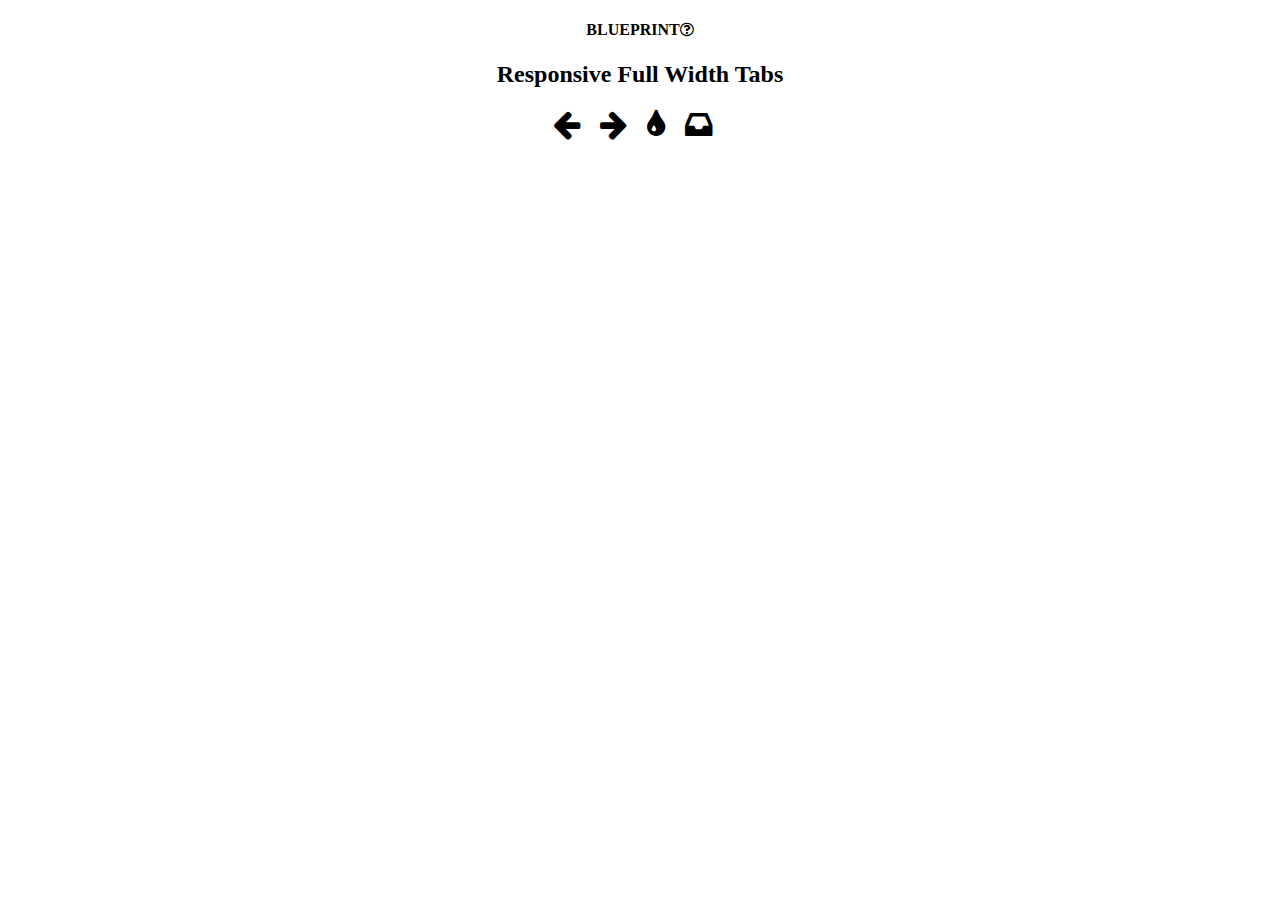
==== index.html @ 32920654 "first commit" ====
<!DOCTYPE html>
<html>
  <head>
    <meta charset="utf-8">
    <title>Sushi</title>
    <link rel="stylesheet" href="styles/font-awesome.min.css" media="screen" />
    <link rel="stylesheet" href="styles/styles.css" media="screen" />
  </head>
  <body>
    <header>
      <div class="company-name">
        <h4>BLUEPRINT<i class="fa fa-question-circle-o" aria-hidden="true"></i></h4>
      </div>
      <div class="title">
        <h2>Responsive Full Width Tabs
        </h2>

      </div>
      <div class="nav">
        <ul>
          <li><i class="fa fa-arrow-left" aria-hidden="true"></i></li>
          <li><i class="fa fa-arrow-right" aria-hidden="true"></i></li>
          <li><i class="fa fa-tint" aria-hidden="true"></i></li>
          <li><i class="fa fa-inbox" aria-hidden="true"></i></li>
      </ul>
      </div>
    </header>

  </body>
</html>
---- styles/styles.css ----
.company-name {
  text-align: center; }

.title {
  text-align: center; }

.nav {
  width: 100%; }

.nav ul {
  list-style: none;
  width: 100%;
  padding: 0;
  text-align: center; }

.nav li {
  display: inline;
  font-size: 2rem;
  letter-spacing: 1rem; }

/*# sourceMappingURL=styles.css.map */
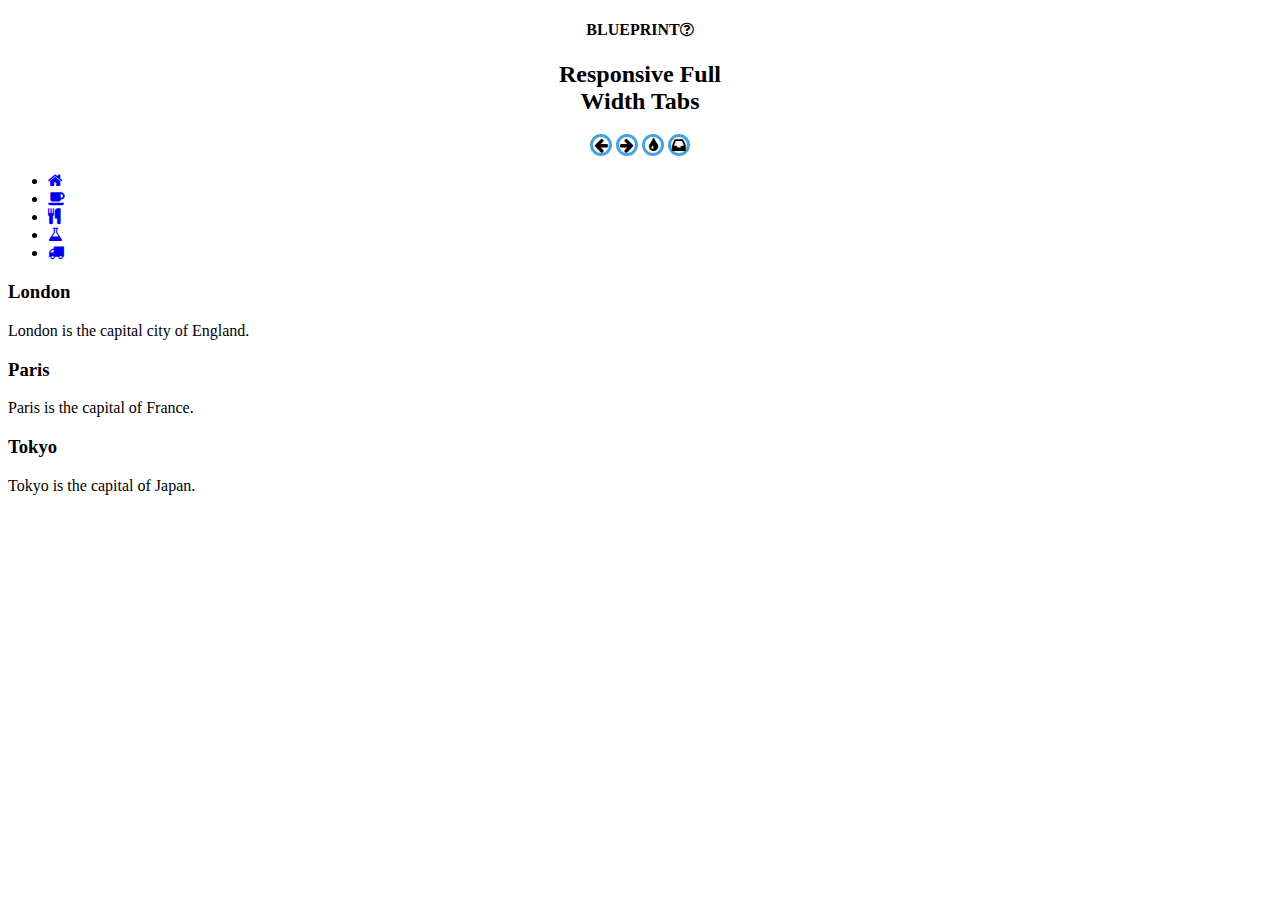
==== commit 155bf1e0: "finished header, added tab icons" ====
--- a/index.html
+++ b/index.html
@@ -4,7 +4,7 @@
     <meta charset="utf-8">
     <title>Sushi</title>
     <link rel="stylesheet" href="styles/font-awesome.min.css" media="screen" />
-    <link rel="stylesheet" href="styles/styles.css" media="screen" />
+    <link rel="stylesheet" href="styles.css" media="screen" />
   </head>
   <body>
     <header>
@@ -25,6 +25,27 @@
       </ul>
       </div>
     </header>
+    <ul class="tab">
+  <li><a href="#" class="tablinks" onclick="openCity(event, 'London')"><i class="fa fa-home" aria-hidden="true"></i></a></li>
+  <li><a href="#" class="tablinks" onclick="openCity(event, 'Paris')"><i class="fa fa-coffee" aria-hidden="true"></i></a></li>
+  <li><a href="#" class="tablinks" onclick="openCity(event, 'Tokyo')"><i class="fa fa-cutlery" aria-hidden="true"></i></a></li>
+  <li><a href="#" class="tablinks" onclick="openCity(event, 'Tokyo')"><i class="fa fa-flask" aria-hidden="true"></i></a></li>
+  <li><a href="#" class="tablinks" onclick="openCity(event, 'Tokyo')"><i class="fa fa-truck" aria-hidden="true"></i></a></li>
+</ul>
 
+<div id="London" class="tabcontent">
+  <h3>London</h3>
+  <p>London is the capital city of England.</p>
+</div>
+
+<div id="Paris" class="tabcontent">
+  <h3>Paris</h3>
+  <p>Paris is the capital of France.</p>
+</div>
+
+<div id="Tokyo" class="tabcontent">
+  <h3>Tokyo</h3>
+  <p>Tokyo is the capital of Japan.</p>
+</div>
   </body>
 </html>
--- a/styles.css
+++ b/styles.css
@@ -0,0 +1,28 @@
+.company-name {
+  text-align: center; }
+
+.title {
+  text-align: center;
+  width: 17%;
+  margin: auto;
+  /* background-color: red; */ }
+
+.nav {
+  width: 100%; }
+
+.nav ul {
+  list-style: none;
+  width: 100%;
+  padding: 0;
+  text-align: center; }
+
+.nav li {
+  display: inline-block;
+  /* font-size: 2rem; */
+  /* letter-spacing: 1rem; */
+  border: .2rem solid #47a3da;
+  border-radius: 100%;
+  width: 1rem;
+  height: 1rem; }
+
+/*# sourceMappingURL=styles.css.map */
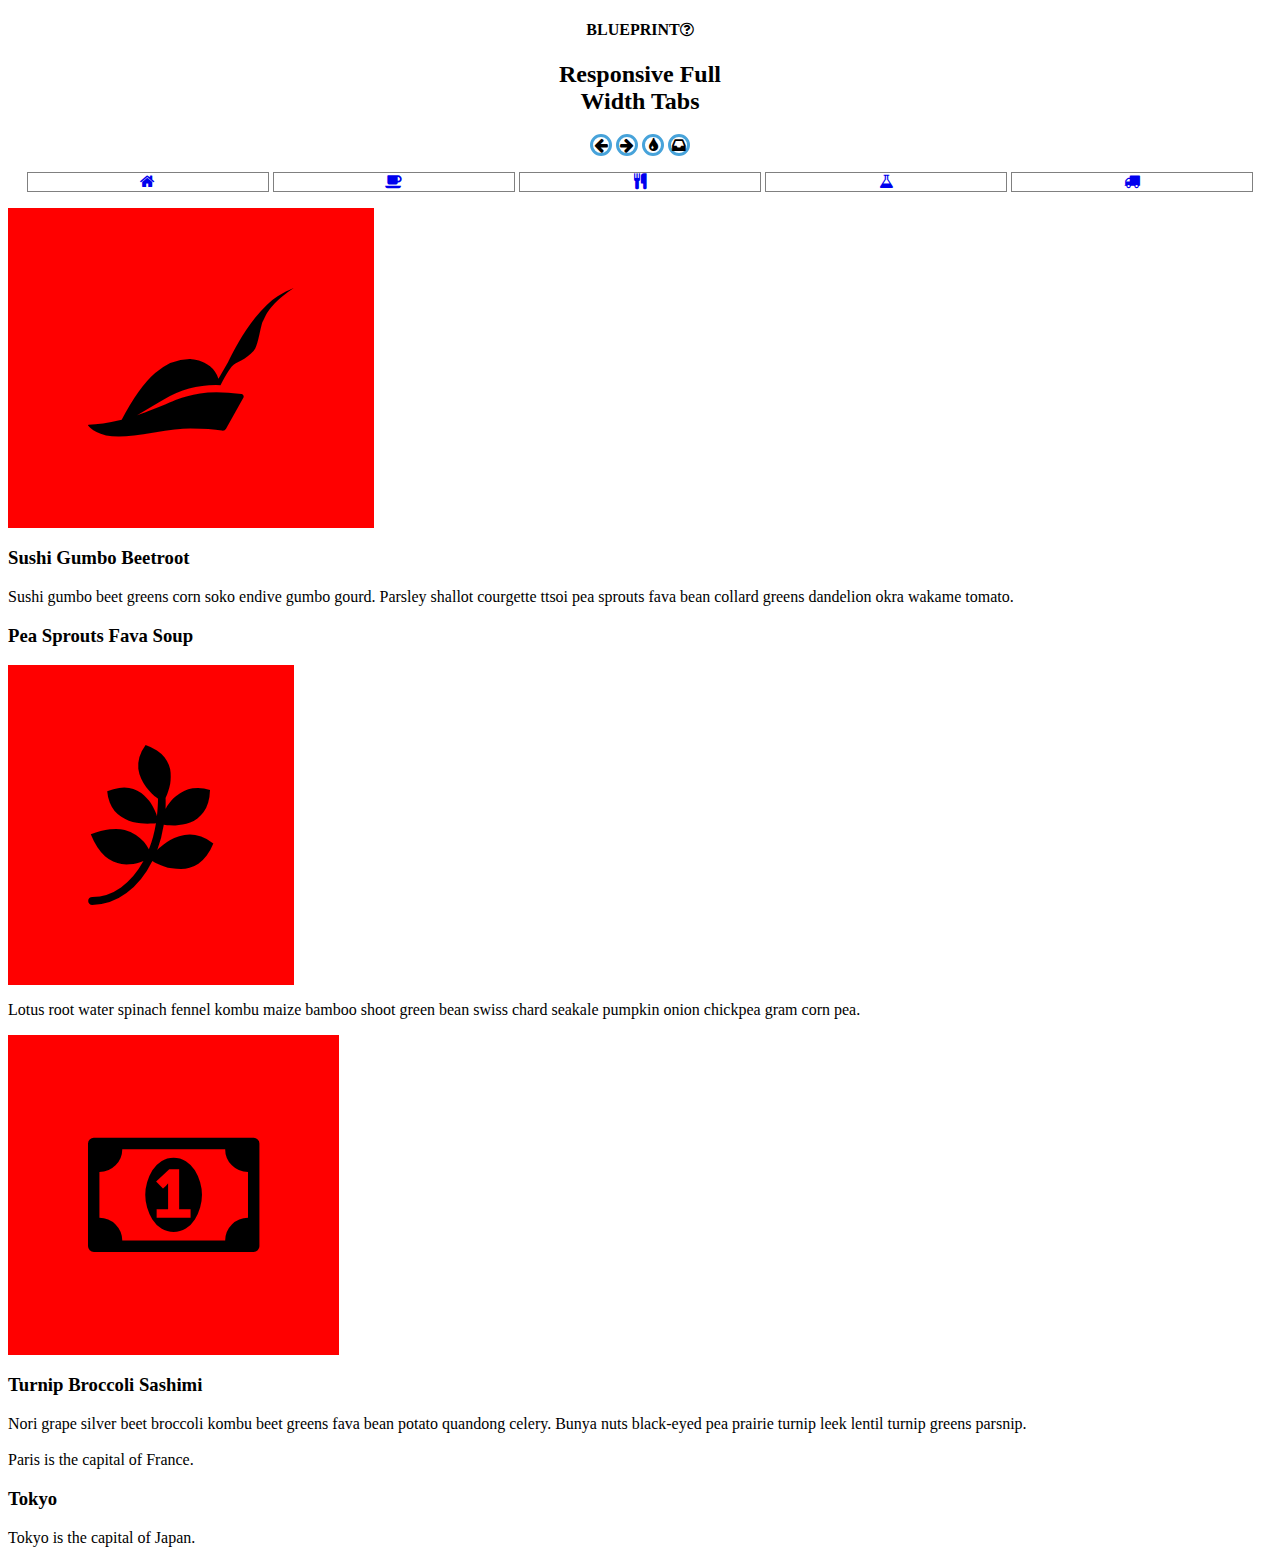
==== commit c14f9936: "added icons for gumbo, soup, and sashimi. added menu item title and description" ====
--- a/index.html
+++ b/index.html
@@ -26,24 +26,39 @@
       </div>
     </header>
     <ul class="tab">
-  <li><a href="#" class="tablinks" onclick="openCity(event, 'London')"><i class="fa fa-home" aria-hidden="true"></i></a></li>
-  <li><a href="#" class="tablinks" onclick="openCity(event, 'Paris')"><i class="fa fa-coffee" aria-hidden="true"></i></a></li>
-  <li><a href="#" class="tablinks" onclick="openCity(event, 'Tokyo')"><i class="fa fa-cutlery" aria-hidden="true"></i></a></li>
-  <li><a href="#" class="tablinks" onclick="openCity(event, 'Tokyo')"><i class="fa fa-flask" aria-hidden="true"></i></a></li>
-  <li><a href="#" class="tablinks" onclick="openCity(event, 'Tokyo')"><i class="fa fa-truck" aria-hidden="true"></i></a></li>
-</ul>
+      <li><a href="#" class="tablinks" onclick="openCity(event, 'London')"><i class="fa fa-home" aria-hidden="true"></i></a></li>
+      <li><a href="#" class="tablinks" onclick="openCity(event, 'Paris')"><i class="fa fa-coffee" aria-hidden="true"></i></a></li>
+      <li><a href="#" class="tablinks" onclick="openCity(event, 'Tokyo')"><i class="fa fa-cutlery" aria-hidden="true"></i></a></li>
+      <li><a href="#" class="tablinks" onclick="openCity(event, 'Tokyo')"><i class="fa fa-flask" aria-hidden="true"></i></a></li>
+      <li><a href="#" class="tablinks" onclick="openCity(event, 'Tokyo')"><i class="fa fa-truck" aria-hidden="true"></i></a></li>
+    </ul>
 
-<div id="London" class="tabcontent">
-  <h3>London</h3>
-  <p>London is the capital city of England.</p>
+<div class="tabContent">
+  <i class="fa fa-pied-piper" aria-hidden="true"></i>
+  <h3>Sushi Gumbo Beetroot</h3>
+  <p>Sushi gumbo beet greens corn soko endive gumbo gourd.
+  Parsley shallot courgette ttsoi pea sprouts fava bean
+collard greens dandelion okra wakame tomato.</p>
+<h3>Pea Sprouts Fava Soup</h3>
+<i class="fa fa-pagelines" aria-hidden="true"></i>
+<p>Lotus root water spinach fennel kombu maize bamboo
+  shoot green bean swiss chard seakale pumpkin onion
+  chickpea gram corn pea.
+</p>
+<i class="fa fa-money" aria-hidden="true"></i>
+<h3>Turnip Broccoli Sashimi</h3>
+<p>Nori grape silver beet broccoli kombu beet greens fava
+  bean potato quandong celery.  Bunya nuts black-eyed pea
+  prairie turnip leek lentil turnip greens parsnip.
+</p>
 </div>
 
-<div id="Paris" class="tabcontent">
-  <h3>Paris</h3>
+<div class="tabcontent">
+  <h3></h3>
   <p>Paris is the capital of France.</p>
 </div>
 
-<div id="Tokyo" class="tabcontent">
+<div class="tabcontent">
   <h3>Tokyo</h3>
   <p>Tokyo is the capital of Japan.</p>
 </div>
--- a/styles.css
+++ b/styles.css
@@ -25,4 +25,19 @@
   width: 1rem;
   height: 1rem; }
 
+.tab {
+  text-align: center;
+  padding: 0; }
+
+.tab li {
+  display: inline-block;
+  width: 19%;
+  border: .1rem solid gray; }
+
+.tabContent .fa {
+  font-size: 10rem;
+  text-align: center;
+  padding: 5rem;
+  background-color: red; }
+
 /*# sourceMappingURL=styles.css.map */
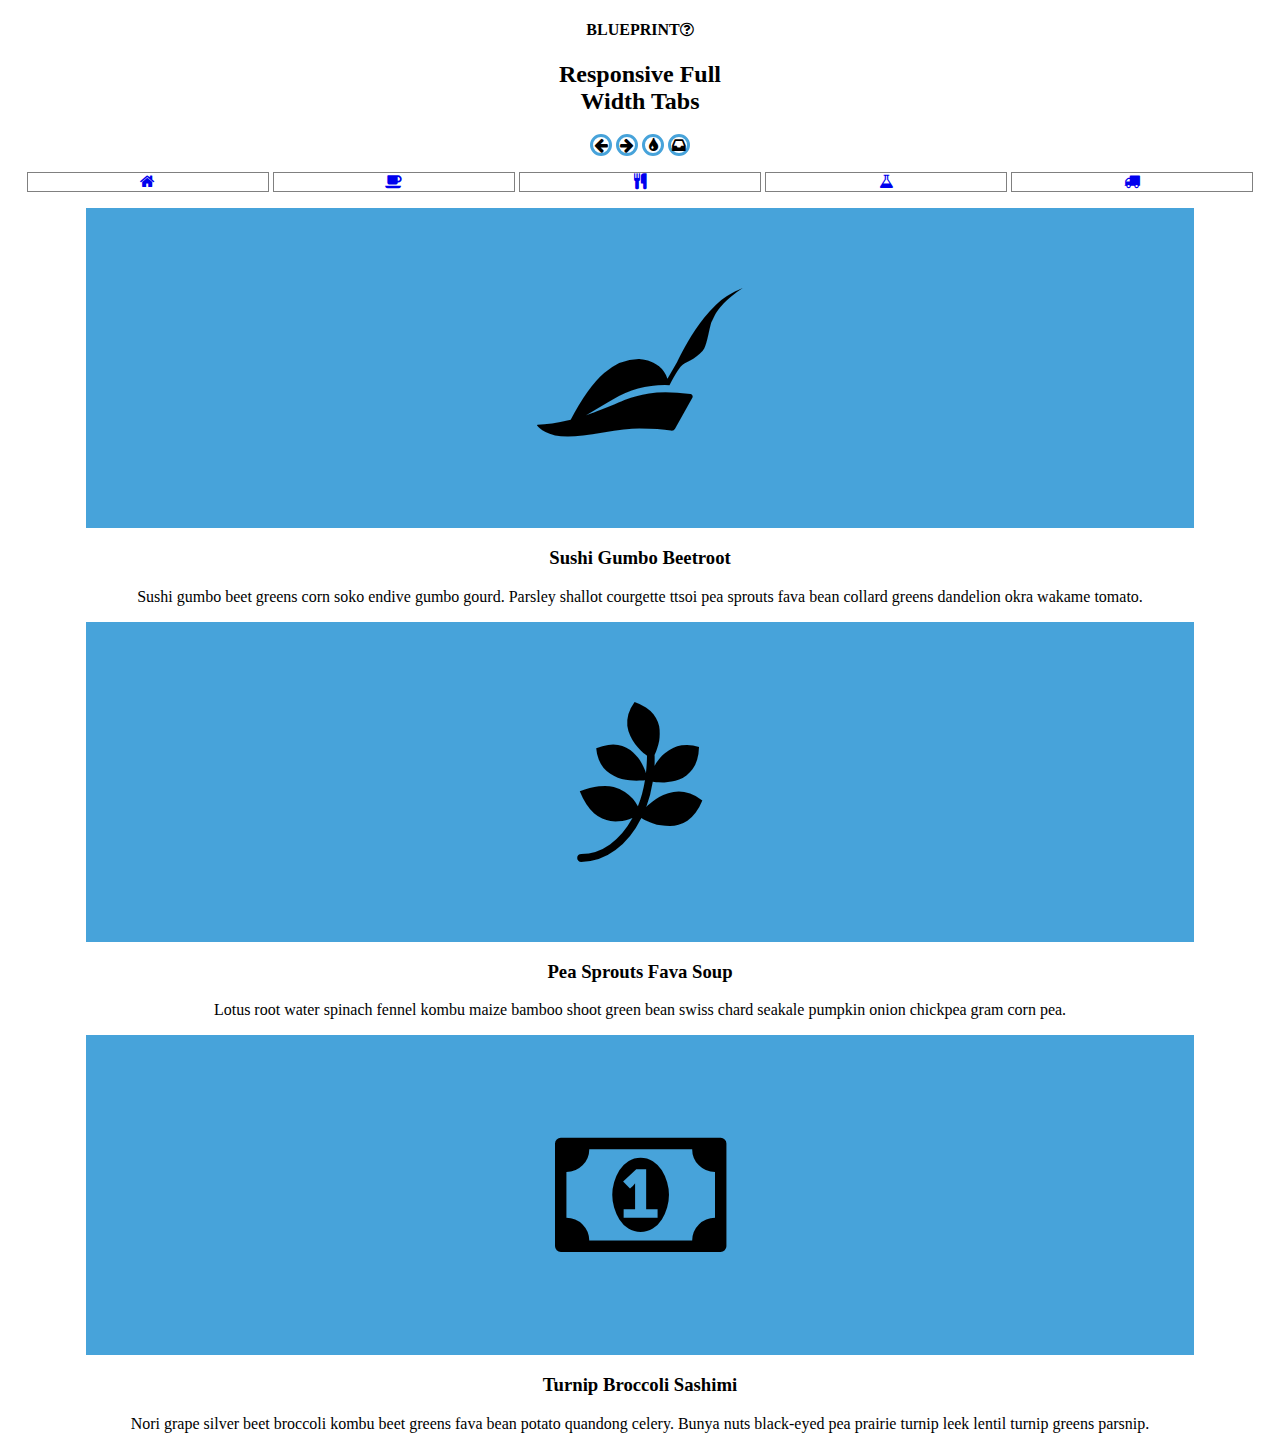
==== commit 3f1df64e: "finished layout, now need to nest scss" ====
--- a/index.html
+++ b/index.html
@@ -26,41 +26,30 @@
       </div>
     </header>
     <ul class="tab">
-      <li><a href="#" class="tablinks" onclick="openCity(event, 'London')"><i class="fa fa-home" aria-hidden="true"></i></a></li>
-      <li><a href="#" class="tablinks" onclick="openCity(event, 'Paris')"><i class="fa fa-coffee" aria-hidden="true"></i></a></li>
-      <li><a href="#" class="tablinks" onclick="openCity(event, 'Tokyo')"><i class="fa fa-cutlery" aria-hidden="true"></i></a></li>
-      <li><a href="#" class="tablinks" onclick="openCity(event, 'Tokyo')"><i class="fa fa-flask" aria-hidden="true"></i></a></li>
-      <li><a href="#" class="tablinks" onclick="openCity(event, 'Tokyo')"><i class="fa fa-truck" aria-hidden="true"></i></a></li>
+      <li><a href="#" class="tablinks"><i class="fa fa-home" aria-hidden="true"></i></a></li>
+      <li><a href="#" class="tablinks"><i class="fa fa-coffee" aria-hidden="true"></i></a></li>
+      <li><a href="#" class="tablinks"><i class="fa fa-cutlery" aria-hidden="true"></i></a></li>
+      <li><a href="#" class="tablinks"><i class="fa fa-flask" aria-hidden="true"></i></a></li>
+      <li><a href="#" class="tablinks"><i class="fa fa-truck" aria-hidden="true"></i></a></li>
     </ul>
 
-<div class="tabContent">
-  <i class="fa fa-pied-piper" aria-hidden="true"></i>
-  <h3>Sushi Gumbo Beetroot</h3>
-  <p>Sushi gumbo beet greens corn soko endive gumbo gourd.
-  Parsley shallot courgette ttsoi pea sprouts fava bean
-collard greens dandelion okra wakame tomato.</p>
-<h3>Pea Sprouts Fava Soup</h3>
-<i class="fa fa-pagelines" aria-hidden="true"></i>
-<p>Lotus root water spinach fennel kombu maize bamboo
-  shoot green bean swiss chard seakale pumpkin onion
-  chickpea gram corn pea.
-</p>
-<i class="fa fa-money" aria-hidden="true"></i>
-<h3>Turnip Broccoli Sashimi</h3>
-<p>Nori grape silver beet broccoli kombu beet greens fava
-  bean potato quandong celery.  Bunya nuts black-eyed pea
-  prairie turnip leek lentil turnip greens parsnip.
-</p>
-</div>
-
-<div class="tabcontent">
-  <h3></h3>
-  <p>Paris is the capital of France.</p>
-</div>
-
-<div class="tabcontent">
-  <h3>Tokyo</h3>
-  <p>Tokyo is the capital of Japan.</p>
-</div>
-  </body>
+  <div class="tabContent">
+    <i class="fa fa-pied-piper" aria-hidden="true"></i>
+    <h3>Sushi Gumbo Beetroot</h3>
+    <p>Sushi gumbo beet greens corn soko endive gumbo gourd.
+      Parsley shallot courgette ttsoi pea sprouts fava bean
+      collard greens dandelion okra wakame tomato.</p>
+    <i class="fa fa-pagelines" aria-hidden="true"></i>
+    <h3>Pea Sprouts Fava Soup</h3>
+    <p>Lotus root water spinach fennel kombu maize bamboo
+      shoot green bean swiss chard seakale pumpkin onion
+      chickpea gram corn pea.
+    </p>
+    <i class="fa fa-money" aria-hidden="true"></i>
+    <h3>Turnip Broccoli Sashimi</h3>
+    <p>Nori grape silver beet broccoli kombu beet greens fava
+      bean potato quandong celery.  Bunya nuts black-eyed pea
+      prairie turnip leek lentil turnip greens parsnip.</p>
+  </div>
+</body>
 </html>
--- a/styles.css
+++ b/styles.css
@@ -20,24 +20,42 @@
   display: inline-block;
   /* font-size: 2rem; */
   /* letter-spacing: 1rem; */
-  border: .2rem solid #47a3da;
+  border: 0.2rem solid #47a3da;
   border-radius: 100%;
   width: 1rem;
   height: 1rem; }
 
 .tab {
   text-align: center;
-  padding: 0; }
+  padding: 0;
+  width: 100%; }
+
+.tabLinks a {
+  color: #47a3da; }
 
 .tab li {
   display: inline-block;
   width: 19%;
   border: .1rem solid gray; }
 
+.tabContent {
+  text-align: center; }
+
 .tabContent .fa {
   font-size: 10rem;
   text-align: center;
   padding: 5rem;
-  background-color: red; }
+  background-color: #47a3da;
+  height: 10rem;
+  width: 75%; }
+
+.tabContent i {
+  text-align: center; }
+
+.tabContent h3 {
+  text-align: center; }
+
+.tabContent p {
+  text-align: center; }
 
 /*# sourceMappingURL=styles.css.map */
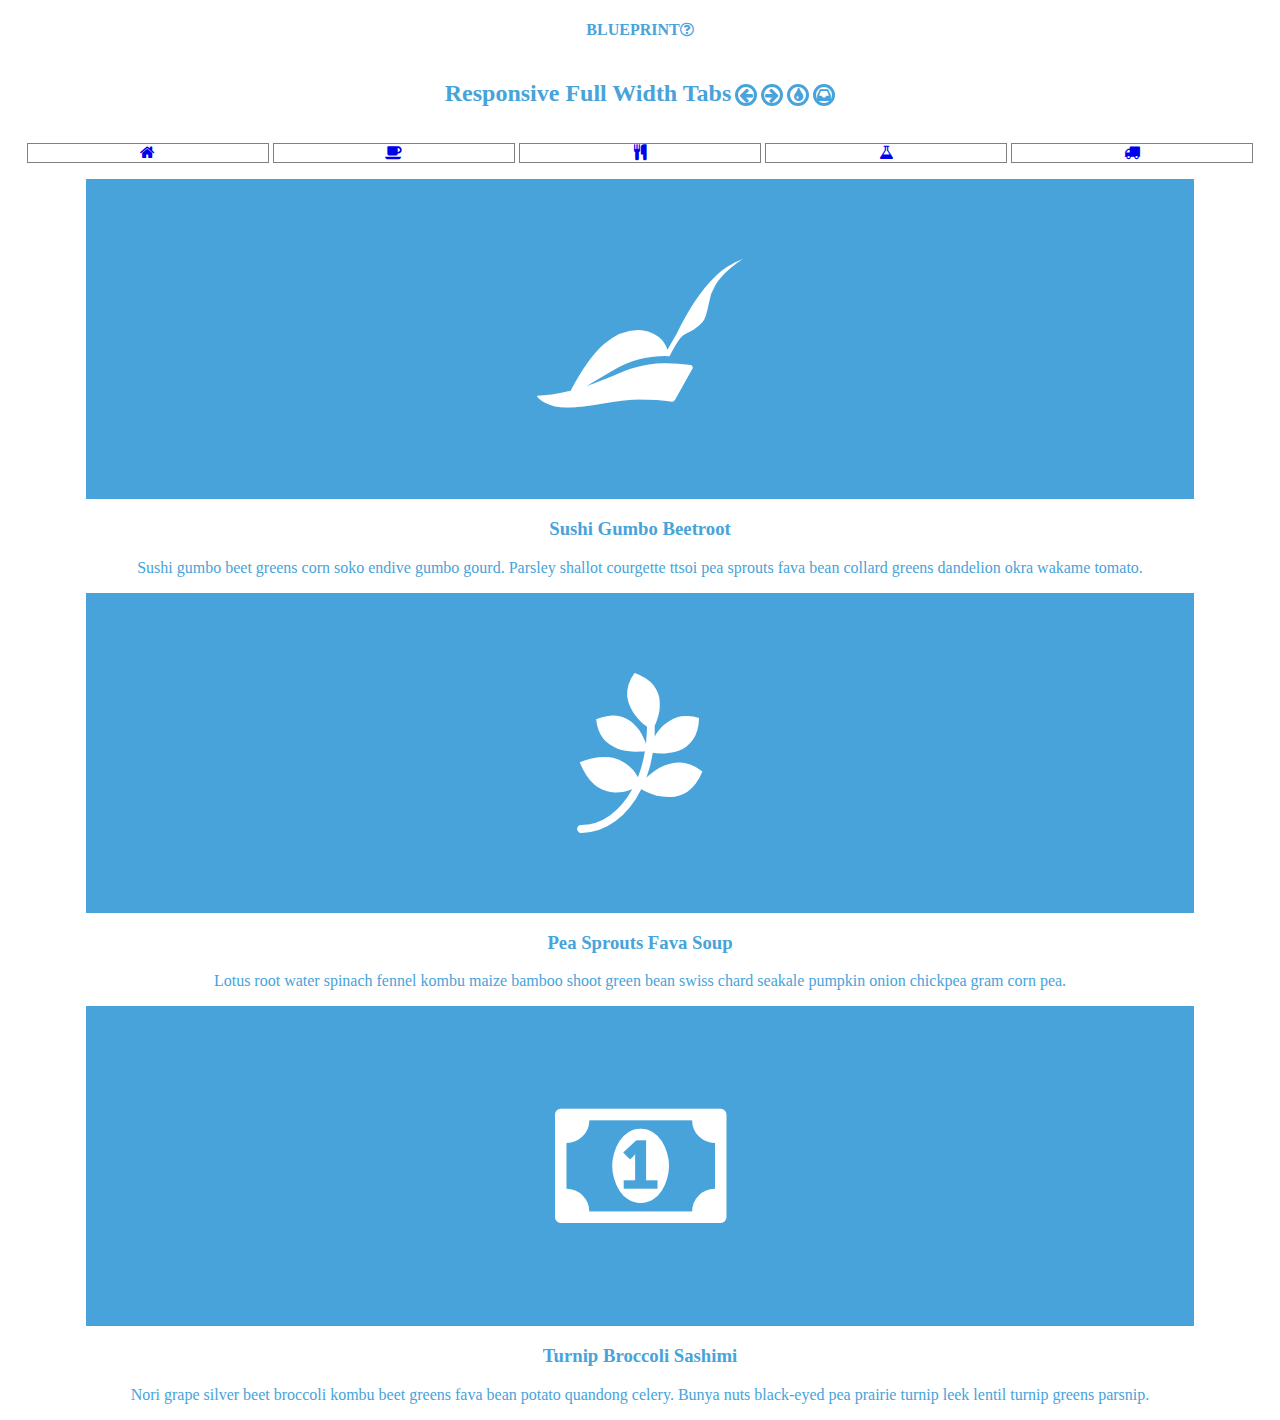
==== commit 505e461e: "changed Responsive and Tabs to be inline when full screen" ====
--- a/index.html
+++ b/index.html
@@ -10,21 +10,24 @@
     <header>
       <div class="company-name">
         <h4>BLUEPRINT<i class="fa fa-question-circle-o" aria-hidden="true"></i></h4>
-      </div>
-      <div class="title">
-        <h2>Responsive Full Width Tabs
-        </h2>
+        <ul>
+            <li><div class="title">
+            <h2>Responsive Full Width Tabs</h2>
 
-      </div>
-      <div class="nav">
-        <ul>
-          <li><i class="fa fa-arrow-left" aria-hidden="true"></i></li>
-          <li><i class="fa fa-arrow-right" aria-hidden="true"></i></li>
-          <li><i class="fa fa-tint" aria-hidden="true"></i></li>
-          <li><i class="fa fa-inbox" aria-hidden="true"></i></li>
-      </ul>
-      </div>
-    </header>
+          </div></li>
+          <li><div class="nav">
+            <ul>
+              <li><i class="fa fa-arrow-left" aria-hidden="true"></i></li>
+              <li><i class="fa fa-arrow-right" aria-hidden="true"></i></li>
+              <li><i class="fa fa-tint" aria-hidden="true"></i></li>
+              <li><i class="fa fa-inbox" aria-hidden="true"></i></li>
+            </ul>
+          </div>
+        </li>
+        </ul>
+
+        </div>
+        </header>
     <ul class="tab">
       <li><a href="#" class="tablinks"><i class="fa fa-home" aria-hidden="true"></i></a></li>
       <li><a href="#" class="tablinks"><i class="fa fa-coffee" aria-hidden="true"></i></a></li>
@@ -34,18 +37,18 @@
     </ul>
 
   <div class="tabContent">
-    <i class="fa fa-pied-piper" aria-hidden="true"></i>
+    <i class="fa fa-pied-piper fa-inverse" aria-hidden="true"></i>
     <h3>Sushi Gumbo Beetroot</h3>
     <p>Sushi gumbo beet greens corn soko endive gumbo gourd.
       Parsley shallot courgette ttsoi pea sprouts fava bean
       collard greens dandelion okra wakame tomato.</p>
-    <i class="fa fa-pagelines" aria-hidden="true"></i>
+    <i class="fa fa-pagelines fa-inverse" aria-hidden="true"></i>
     <h3>Pea Sprouts Fava Soup</h3>
     <p>Lotus root water spinach fennel kombu maize bamboo
       shoot green bean swiss chard seakale pumpkin onion
       chickpea gram corn pea.
     </p>
-    <i class="fa fa-money" aria-hidden="true"></i>
+    <i class="fa fa-money fa-inverse" aria-hidden="true"></i>
     <h3>Turnip Broccoli Sashimi</h3>
     <p>Nori grape silver beet broccoli kombu beet greens fava
       bean potato quandong celery.  Bunya nuts black-eyed pea
--- a/styles.css
+++ b/styles.css
@@ -1,45 +1,53 @@
-.company-name {
-  text-align: center; }
-
 .title {
+  display: inline-block;
+  min-width: 31%;
   text-align: center;
   width: 17%;
   margin: auto;
-  /* background-color: red; */ }
+  color: #47a3da; }
+
+.company-name {
+  text-align: center;
+  color: #47a3da; }
+
+@media screen and (min-width: 600px) {
+  .title {
+    display: inline; } }
+@media screen and (max-width: 599px) {
+  .title {
+    display: block; } }
+.company-name ul {
+  list-style: none;
+  margin: auto 0;
+  padding: 0; }
+.company-name li {
+  display: inline-block; }
 
 .nav {
   width: 100%; }
-
-.nav ul {
-  list-style: none;
-  width: 100%;
-  padding: 0;
-  text-align: center; }
-
-.nav li {
-  display: inline-block;
-  /* font-size: 2rem; */
-  /* letter-spacing: 1rem; */
-  border: 0.2rem solid #47a3da;
-  border-radius: 100%;
-  width: 1rem;
-  height: 1rem; }
+  .nav ul {
+    list-style: none;
+    width: 100%;
+    padding: 0;
+    text-align: center; }
+  .nav li {
+    display: inline-block;
+    border: 0.2rem solid #47a3da;
+    border-radius: 100%;
+    width: 1rem;
+    height: 1rem; }
 
 .tab {
   text-align: center;
   padding: 0;
   width: 100%; }
+  .tab li {
+    display: inline-block;
+    width: 19%;
+    border: .1rem solid gray; }
 
 .tabLinks a {
   color: #47a3da; }
-
-.tab li {
-  display: inline-block;
-  width: 19%;
-  border: .1rem solid gray; }
-
-.tabContent {
-  text-align: center; }
 
 .tabContent .fa {
   font-size: 10rem;
@@ -49,13 +57,14 @@
   height: 10rem;
   width: 75%; }
 
-.tabContent i {
+.tabContent {
+  color: #47a3da;
   text-align: center; }
-
-.tabContent h3 {
-  text-align: center; }
-
-.tabContent p {
-  text-align: center; }
+  .tabContent i {
+    text-align: center; }
+  .tabContent h3 {
+    text-align: center; }
+  .tabContent p {
+    text-align: center; }
 
 /*# sourceMappingURL=styles.css.map */
